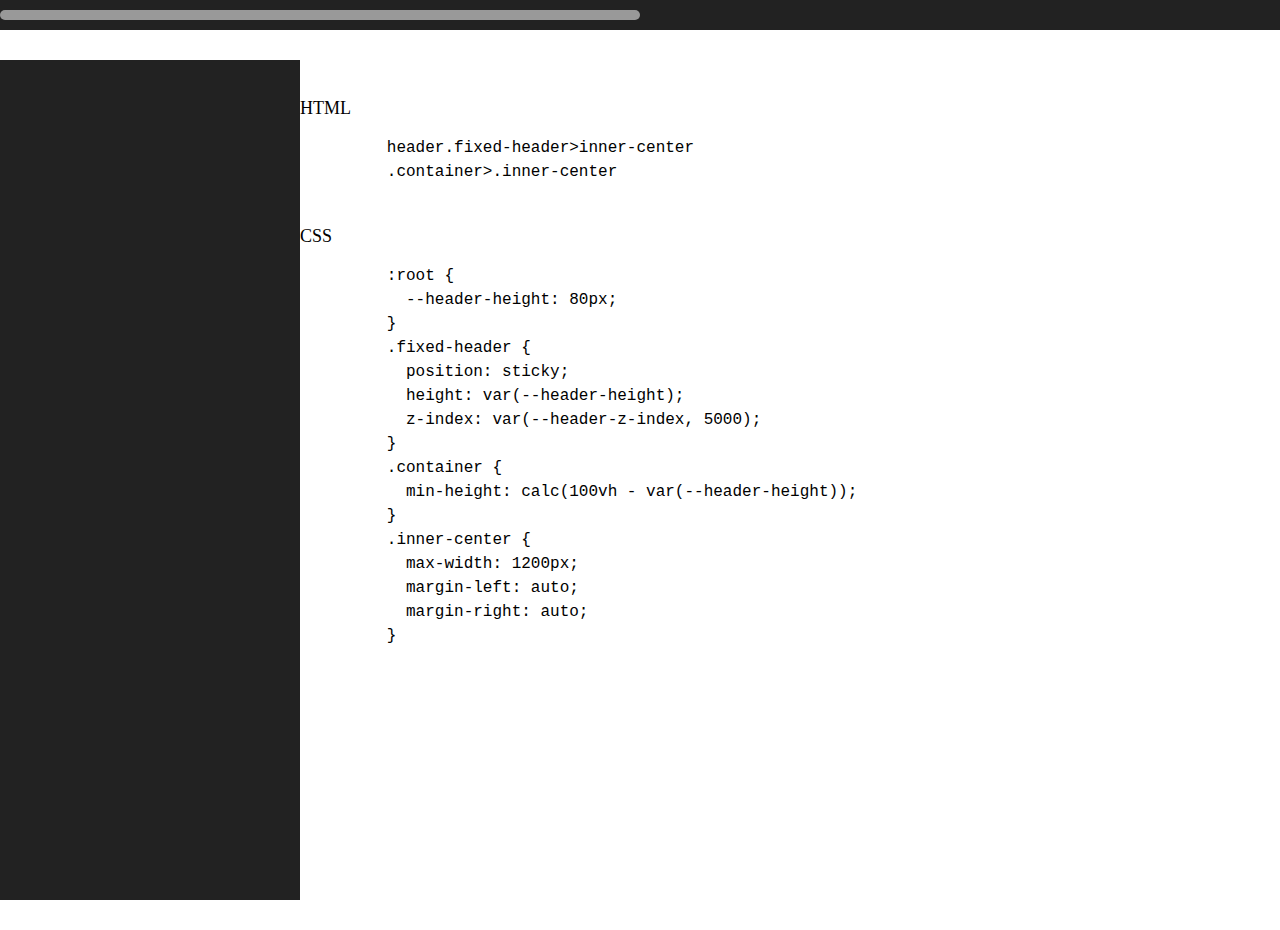
==== demo/fixed-header-and-aside.html @ 9c9e5b77 "feat: init" ====
<!DOCTYPE html>
<html lang="en">
  <head>
    <meta charset="UTF-8" />
    <meta http-equiv="X-UA-Compatible" content="IE=edge" />
    <meta name="viewport" content="width=device-width, initial-scale=1.0" />
    <title>fixed header and aside layout</title>
    <link rel="stylesheet" href="../style/common.css" />
    <link rel="stylesheet" href="../style/layout.css" />
  </head>
  <body>
    <header class="ml-header ml-header--fixed bg-color-black">
      <div class="title-placeholder"></div>
    </header>
    <aside class="ml-fixed-aside bg-color-black"></aside>
    <main class="ml-main-without-aside-header">
      <div class="content">
        <h3 class="guide-tt">HTML</h3>
        <pre>
        header.fixed-header>inner-center
        .container>.inner-center
      </pre
        >
        <h3 class="guide-tt">CSS</h3>
        <pre>
        :root {
          --header-height: 80px;
        }
        .fixed-header {
          position: sticky;
          height: var(--header-height);
          z-index: var(--header-z-index, 5000);
        }
        .container {
          min-height: calc(100vh - var(--header-height));
        }
        .inner-center {
          max-width: 1200px;
          margin-left: auto;
          margin-right: auto;
        }
      </pre
        >
      </div>
    </main>
  </body>
</html>
---- style/common.css ----
html {
  font-size: 16px;
  line-height: 1.5;
}

body {
  margin: 0;
  padding: 0;
}

.bg-color-black {
  background: #222;
  color: #fff;
}

.bg-color-1 {
  background: #cff09e;
}

.bg-color-2 {
  background: #a8dba8;
}

.bg-color-3 {
  background: #79bd9a;
}

.bg-color-4 {
  background: #3b8686;
}

pre {
  margin: 0;
  padding: 10px;
}

.title-placeholder {
  padding: 10px 0;
}

.title-placeholder::before {
  content: "";
  display: block;
  width: 50%;
  height: 10px;
  background: #999;
  border-radius: 5px;
}

.p-placeholder {
  padding: 10px 0;
}

.p-placeholder::before {
  content: "";
  display: block;
  width: 30%;
  height: 6px;
  background: #999;
  border-radius: 5px;
}

.guide-tt {
  all: unset;
  display: block;
  line-height: 2;
  font-size: 18px;
}
---- style/layout.css ----
/* 
* ml 为 moder layout 的缩写
*/

:root {
  --ml-width: 1200px; /* 固定宽度与最大宽度的取值 */
  --ml-min-width: 1200px; /* 最小宽度 */
  --ml-min-height: 100vh; /* 最小高度 */
  --ml-header-height: 60px; /* header 高度 */
  --ml-header-z-index: 5000; /* header z-index */
  --ml-aside-left-width: 300px; /* 左边栏宽度 */
  --ml-aside-right-width: 300px; /* 右边栏宽度 */
}

/* 内容水平居中设计，默认设置 max-width */
.ml-center {
  max-width: var(--ml-width);
  margin-left: auto;
  margin-right: auto;
}

/* 
* 左边栏布局
* 边栏宽度固定
* 内容宽度为除掉边栏宽度后的剩余容器宽度
*/
.ml-left-aside {
  display: grid;
  grid-template-columns: var(--aside-left-width) 1fr;
}

/* 
* 右边栏布局
* 右边栏宽度固定
* 内容宽度为除掉边栏宽度后的剩余容器宽度
*/
.ml-right-aside {
  display: grid;
  grid-template-columns: 1fr var(--aside-right-width);
}

/* 
* 左右边栏布局
* 左右边栏宽度固定
* 内容宽度为除掉边栏宽度后的剩余容器宽度
*/
.ml-both-aside {
  display: grid;
  grid-template-columns: var(--aside-left-width) 1fr var(--aside-left-width);
}

/* 
* fixed 或 sticky 顶部
*/
.ml-fixed-header {
  position: fixed;
  left: 0;
  top: 0;
  right: 0;
  height: var(--ml-header-height);
  z-index: var(--ml-header-z-index);
}

.ml-header--sticky {
  position: sticky;
  height: var(--ml-header-height);
  z-index: var(--ml-header-z-index);
}

/*
* 固定宽度布局
* ml-content 父级元素，挂一个 ml-min-width 即可实现固定宽度布局
* 条件：var(--ml-min-width) >= var(--ml-width)
*/
.ml-min-width {
  min-width: var(--ml-min-width);
}

/*
* 最小高度布局
* 适用于有个底部，内容再少，也可以撑开全屏
*/
.ml-min-height {
  display: grid;
  min-height: var(--ml-min-height);
  grid-template-rows: 1fr auto; /* 底部高度为 auto， 剩余全是内容高度 */
}

/* 固定左边栏 */
.ml-fixed-aside {
  position: fixed;
  top: var(--ml-header-height);
  bottom: 0;
  left: 0;
  width: var(--ml-aside-left-width);
}

/*
* 固定顶部和左边栏布局
*/
.ml-main-without-aside-header {
  margin-left: var(--ml-aside-left-width);
  margin-top: var(--ml-header-height);
  height: calc(100vh - var(--ml-header-height));
  overflow-y: auto;
}
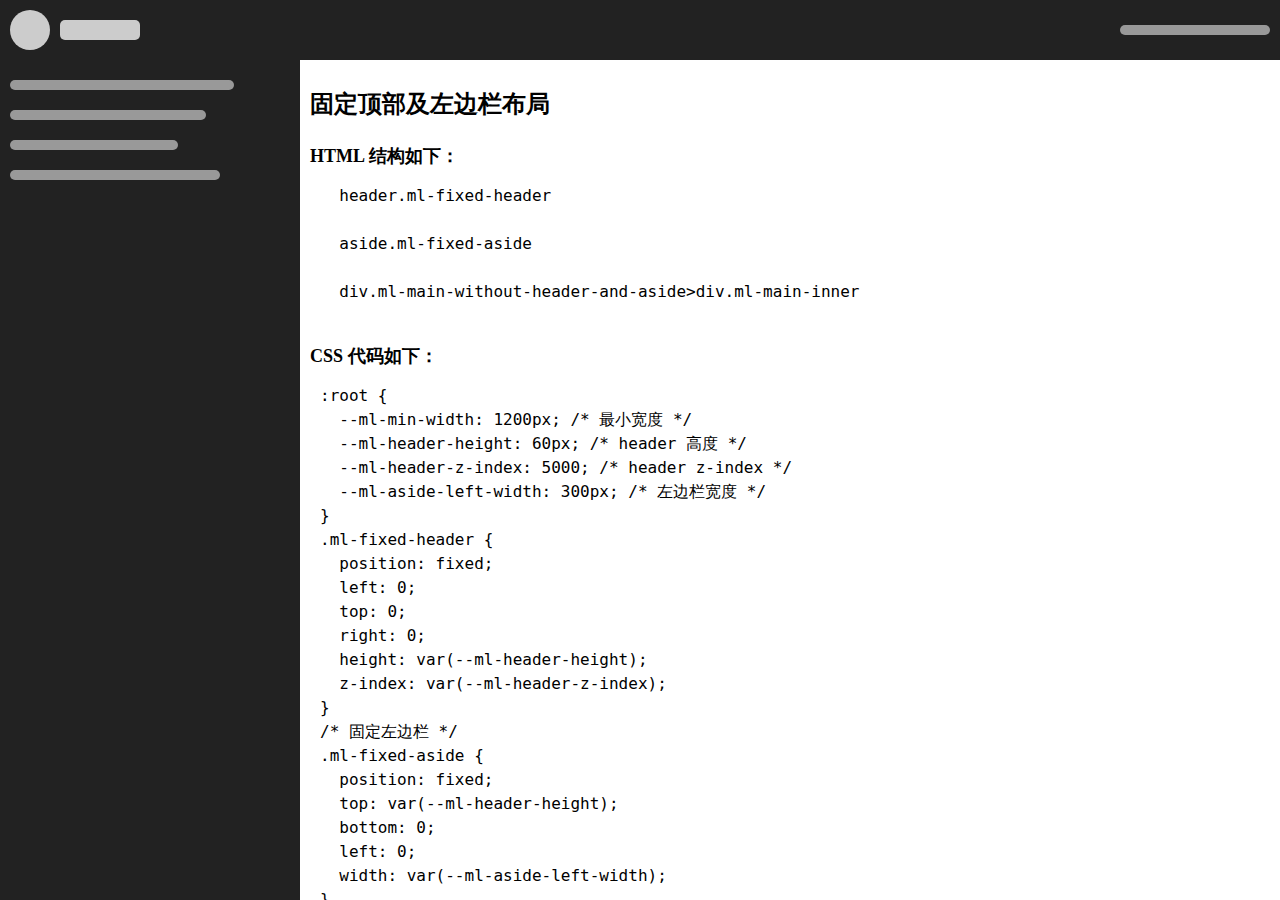
==== commit 2da5c79e: "feat: demo fixed-header-and-aside" ====
--- a/demo/fixed-header-and-aside.html
+++ b/demo/fixed-header-and-aside.html
@@ -9,38 +9,81 @@
     <link rel="stylesheet" href="../style/layout.css" />
   </head>
   <body>
-    <header class="ml-header ml-header--fixed bg-color-black">
-      <div class="title-placeholder"></div>
+    <header class="ml-fixed-header justify-content p10 bg-color-black">
+      <div class="logo-placeholder"></div>
+      <div class="text-placeholder"></div>
     </header>
-    <aside class="ml-fixed-aside bg-color-black"></aside>
-    <main class="ml-main-without-aside-header">
-      <div class="content">
-        <h3 class="guide-tt">HTML</h3>
-        <pre>
-        header.fixed-header>inner-center
-        .container>.inner-center
-      </pre
-        >
-        <h3 class="guide-tt">CSS</h3>
-        <pre>
-        :root {
-          --header-height: 80px;
-        }
-        .fixed-header {
-          position: sticky;
-          height: var(--header-height);
-          z-index: var(--header-z-index, 5000);
-        }
-        .container {
-          min-height: calc(100vh - var(--header-height));
-        }
-        .inner-center {
-          max-width: 1200px;
-          margin-left: auto;
-          margin-right: auto;
-        }
-      </pre
-        >
+    <aside class="ml-fixed-aside p10 bg-color-black">
+      <div class="text-placeholder" style="width: 80%"></div>
+      <div class="text-placeholder" style="width: 70%"></div>
+      <div class="text-placeholder" style="width: 60%"></div>
+      <div class="text-placeholder" style="width: 75%"></div>
+    </aside>
+    <main class="ml-main-without-header-and-aside">
+      <div class="ml-main-inner">
+        <div class="p10">
+          <h1 class="page-tt">固定顶部及左边栏布局</h1>
+          <h3 class="guide-tt">HTML 结构如下：</h3>
+          <pre>
+  header.ml-fixed-header
+  
+  aside.ml-fixed-aside
+  
+  div.ml-main-without-header-and-aside>div.ml-main-inner
+          </pre>
+          <h3 class="guide-tt">CSS 代码如下：</h3>
+          <pre>
+:root {
+  --ml-min-width: 1200px; /* 最小宽度 */
+  --ml-header-height: 60px; /* header 高度 */
+  --ml-header-z-index: 5000; /* header z-index */
+  --ml-aside-left-width: 300px; /* 左边栏宽度 */
+}
+.ml-fixed-header {
+  position: fixed;
+  left: 0;
+  top: 0;
+  right: 0;
+  height: var(--ml-header-height);
+  z-index: var(--ml-header-z-index);
+}
+/* 固定左边栏 */
+.ml-fixed-aside {
+  position: fixed;
+  top: var(--ml-header-height);
+  bottom: 0;
+  left: 0;
+  width: var(--ml-aside-left-width);
+}            
+/*
+* 固定顶部和左边栏布局
+* 设置 margin top 与 left ，空出顶部与左边栏的位置
+* 设置高度，实现 main 区域的垂直滚动
+* 嵌套一层 main-inner，设置最小宽度，实现 main 区域的水平滚动
+*/
+.ml-main-without-header-and-aside {
+  margin-left: var(--ml-aside-left-width);
+  margin-top: var(--ml-header-height);
+  height: calc(100vh - var(--ml-header-height));
+  overflow: auto;
+}
+
+.ml-main-without-header-and-aside .ml-main-inner {
+  min-width: calc(var(--ml-min-width) - var(--ml-aside-left-width));
+}
+          </pre>
+          <h3 class="guide-tt">注意点：</h3>
+          <p class="des">
+            由于顶部和左边栏均固定，所以当内容需要滚动的时候，就不再是默认的全局滚动条，而是
+            main 这块的局部滚动。
+          </p>
+          <p class="des">
+            垂直滚动，可以通过设置main 的高度（calc(100vh -
+            var(--ml-header-height))）来实现；而水平滚动，则需要嵌套一层
+            main-inner，设置最小宽度（calc(var(--ml-min-width) -
+            var(--ml-aside-left-width))）来实现
+          </p>
+        </div>
       </div>
     </main>
   </body>
--- a/style/common.css
+++ b/style/common.css
@@ -1,3 +1,6 @@
+* {
+  box-sizing: border-box;
+}
 html {
   font-size: 16px;
   line-height: 1.5;
@@ -29,6 +32,20 @@
   background: #3b8686;
 }
 
+.page-tt {
+  font-size: 24px;
+}
+
+.p10 {
+  padding: 10px;
+}
+
+.justify-content {
+  display: flex;
+  align-items: center;
+  justify-content: space-between;
+}
+
 pre {
   margin: 0;
   padding: 10px;
@@ -47,8 +64,43 @@
   border-radius: 5px;
 }
 
-.p-placeholder {
+.text-placeholder {
   padding: 10px 0;
+  width: 150px;
+}
+
+.text-placeholder::before {
+  content: "";
+  display: block;
+  background: #999;
+  border-radius: 5px;
+  height: 10px;
+}
+
+.logo-placeholder {
+  display: flex;
+  align-items: center;
+}
+
+.logo-placeholder::before {
+  content: "";
+  width: 40px;
+  height: 40px;
+  border-radius: 20px;
+  background: #ccc;
+}
+
+.logo-placeholder::after {
+  content: "";
+  width: 80px;
+  height: 20px;
+  border-radius: 5px;
+  margin-left: 10px;
+  background: #ccc;
+}
+
+.flex-center {
+  display: flex;
 }
 
 .p-placeholder::before {
@@ -65,4 +117,5 @@
   display: block;
   line-height: 2;
   font-size: 18px;
+  font-weight: bold;
 }
--- a/style/layout.css
+++ b/style/layout.css
@@ -97,10 +97,17 @@
 
 /*
 * 固定顶部和左边栏布局
+* 设置 margin top 与 left ，空出顶部与左边栏的位置
+* 设置高度，实现 main 区域的垂直滚动
+* 嵌套一层 main-inner，设置最小宽度，实现 main 区域的水平滚动
 */
-.ml-main-without-aside-header {
+.ml-main-without-header-and-aside {
   margin-left: var(--ml-aside-left-width);
   margin-top: var(--ml-header-height);
   height: calc(100vh - var(--ml-header-height));
-  overflow-y: auto;
+  overflow: auto;
 }
+
+.ml-main-without-header-and-aside .ml-main-inner {
+  min-width: calc(var(--ml-min-width) - var(--ml-aside-left-width));
+}
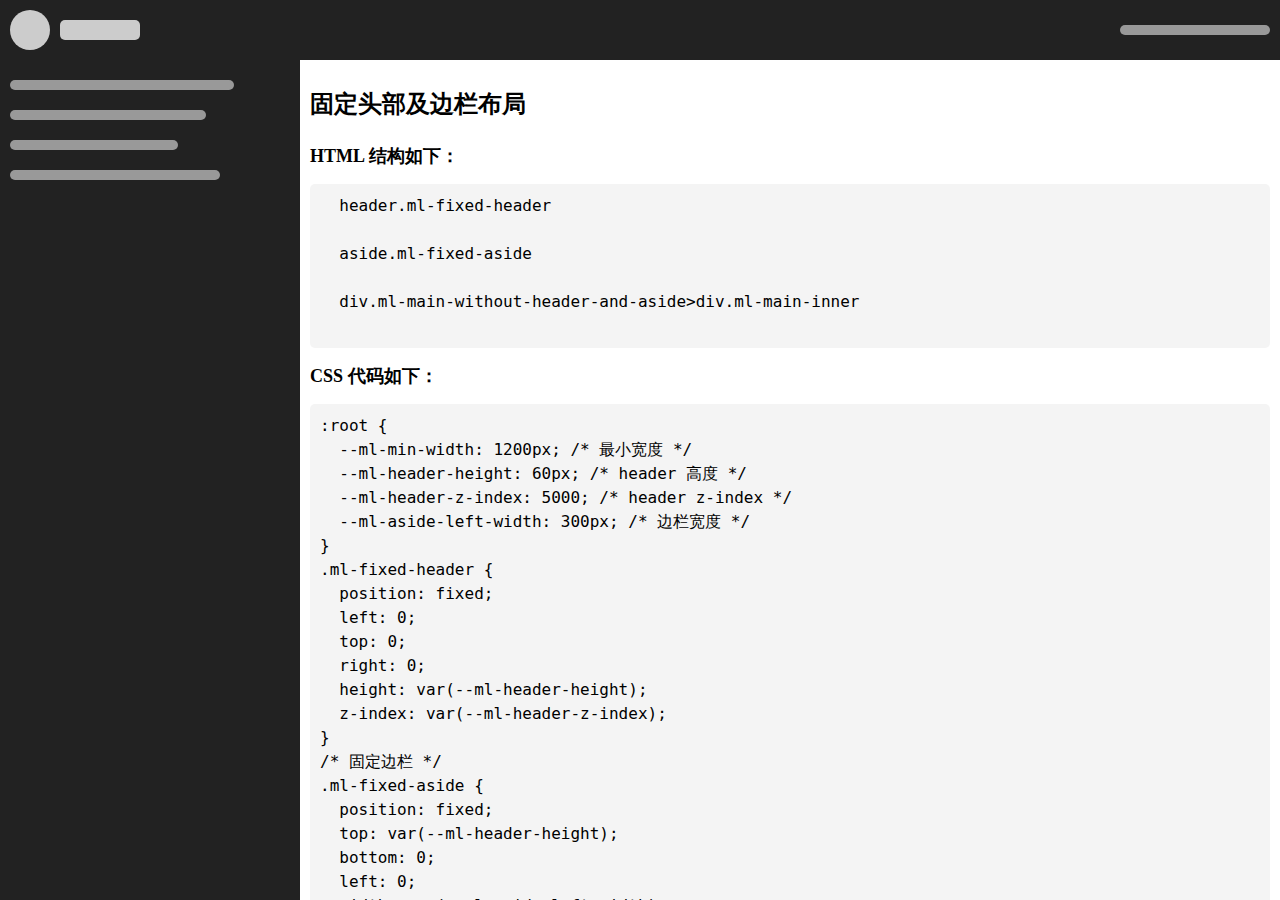
==== commit 700fc6e3: "feat: v1" ====
--- a/demo/fixed-header-and-aside.html
+++ b/demo/fixed-header-and-aside.html
@@ -5,8 +5,8 @@
     <meta http-equiv="X-UA-Compatible" content="IE=edge" />
     <meta name="viewport" content="width=device-width, initial-scale=1.0" />
     <title>fixed header and aside layout</title>
-    <link rel="stylesheet" href="../style/common.css" />
-    <link rel="stylesheet" href="../style/layout.css" />
+    <link rel="stylesheet" href="./css/common.css" />
+    <link rel="stylesheet" href="../layout.css" />
   </head>
   <body>
     <header class="ml-fixed-header justify-content p10 bg-color-black">
@@ -22,7 +22,7 @@
     <main class="ml-main-without-header-and-aside">
       <div class="ml-main-inner">
         <div class="p10">
-          <h1 class="page-tt">固定顶部及左边栏布局</h1>
+          <h1 class="page-tt">固定头部及边栏布局</h1>
           <h3 class="guide-tt">HTML 结构如下：</h3>
           <pre>
   header.ml-fixed-header
@@ -37,7 +37,7 @@
   --ml-min-width: 1200px; /* 最小宽度 */
   --ml-header-height: 60px; /* header 高度 */
   --ml-header-z-index: 5000; /* header z-index */
-  --ml-aside-left-width: 300px; /* 左边栏宽度 */
+  --ml-aside-left-width: 300px; /* 边栏宽度 */
 }
 .ml-fixed-header {
   position: fixed;
@@ -47,7 +47,7 @@
   height: var(--ml-header-height);
   z-index: var(--ml-header-z-index);
 }
-/* 固定左边栏 */
+/* 固定边栏 */
 .ml-fixed-aside {
   position: fixed;
   top: var(--ml-header-height);
@@ -56,8 +56,8 @@
   width: var(--ml-aside-left-width);
 }            
 /*
-* 固定顶部和左边栏布局
-* 设置 margin top 与 left ，空出顶部与左边栏的位置
+* 固定顶部和边栏布局
+* 设置 margin top 与 left ，空出顶部与边栏的位置
 * 设置高度，实现 main 区域的垂直滚动
 * 嵌套一层 main-inner，设置最小宽度，实现 main 区域的水平滚动
 */
@@ -74,8 +74,9 @@
           </pre>
           <h3 class="guide-tt">注意点：</h3>
           <p class="des">
-            由于顶部和左边栏均固定，所以当内容需要滚动的时候，就不再是默认的全局滚动条，而是
-            main 这块的局部滚动。
+            这块的局部滚动。
+            由于顶部和边栏均固定，所以当内容需要滚动的时候，就不再是默认的全局滚动条，而是
+            主体 main
           </p>
           <p class="des">
             垂直滚动，可以通过设置main 的高度（calc(100vh -
@@ -83,6 +84,10 @@
             main-inner，设置最小宽度（calc(var(--ml-min-width) -
             var(--ml-aside-left-width))）来实现
           </p>
+          <p class="des">
+            由于高度可以根据内容自动伸展，而宽度则是由父容器本身的宽度来决定的，所以为了实现
+            X 轴的滚动，需要嵌套一层。
+          </p>
         </div>
       </div>
     </main>
--- a/demo/css/common.css
+++ b/demo/css/common.css
@@ -0,0 +1,134 @@
+* {
+  box-sizing: border-box;
+}
+html {
+  font-size: 16px;
+  line-height: 1.5;
+}
+
+body {
+  margin: 0;
+  padding: 0;
+}
+
+.bg-color-black {
+  background: #222;
+  color: #fff;
+}
+
+.bg-color-gray {
+  background: #f4f4f4;
+}
+
+.bg-color-1 {
+  background: #cff09e;
+}
+
+.bg-color-2 {
+  background: #a8dba8;
+}
+
+.bg-color-3 {
+  background: #79bd9a;
+}
+
+.bg-color-4 {
+  background: #3b8686;
+}
+
+.page-tt {
+  font-size: 24px;
+}
+
+.p10 {
+  padding: 10px;
+}
+
+.justify-content {
+  display: flex;
+  align-items: center;
+  justify-content: space-between;
+}
+
+pre {
+  margin: 0;
+  padding: 10px;
+  background: #f4f4f4;
+  border-radius: 5px;
+}
+
+.title-placeholder {
+  padding: 10px 0;
+}
+
+.title-placeholder::before {
+  content: "";
+  display: block;
+  width: 50%;
+  height: 10px;
+  background: #999;
+  border-radius: 5px;
+}
+
+.text-placeholder {
+  padding: 10px 0;
+  width: 150px;
+}
+
+.text-placeholder::before {
+  content: "";
+  display: block;
+  background: #999;
+  border-radius: 5px;
+  height: 10px;
+}
+
+.logo-placeholder {
+  display: flex;
+  align-items: center;
+}
+
+.logo-placeholder::before {
+  content: "";
+  width: 40px;
+  height: 40px;
+  border-radius: 20px;
+  background: #ccc;
+}
+
+.logo-placeholder::after {
+  content: "";
+  width: 80px;
+  height: 20px;
+  border-radius: 5px;
+  margin-left: 10px;
+  background: #ccc;
+}
+
+.flex-center {
+  display: flex;
+}
+
+.p-placeholder::before {
+  content: "";
+  display: block;
+  width: 30%;
+  height: 6px;
+  background: #999;
+  border-radius: 5px;
+}
+
+.guide-tt {
+  all: unset;
+  display: block;
+  line-height: 2;
+  font-size: 18px;
+  font-weight: bold;
+  margin: 10px 0;
+}
+
+.app-full-screen {
+  display: grid;
+  grid-template-rows: auto auto 1fr auto;
+  min-height: 100vh;
+}
--- a/layout.css
+++ b/layout.css
@@ -0,0 +1,114 @@
+/* 
+* ml 为 moder layout 的缩写
+*/
+
+:root {
+  --ml-width: var(--reset-ml-width, 1200px); /* 固定宽度与最大宽度的取值 */
+  --ml-min-width: var(--reset-ml-min-width, 1200px); /* 最小宽度 */
+  --ml-min-height: var(--reset-ml-min-height, 100vh); /* 最小高度 */
+  --ml-header-height: var(--reset-ml-header-height, 60px);
+  --ml-header-z-index: var(--reset-ml-header-z-index, 5000);
+  --ml-aside-left-width: var(
+    --reset-ml-side-left-width,
+    300px
+  ); /* 左边栏宽度 */
+  --ml-aside-right-width: var(
+    --reset-ml-aside-right-width,
+    300px
+  ); /* 右边栏宽度 */
+}
+
+/* 
+* 内容水平居中设计，x 表示水平方向
+* 可以使用 width 或 max-width
+* width 为固定宽度
+* max-width 在大于该宽度时为固定的宽度，当小于该宽度时则为流体宽度
+*/
+.ml-x-center {
+  max-width: var(--ml-width);
+  margin-left: auto;
+  margin-right: auto;
+}
+
+/*
+* 最小宽度
+* ml-x-content 父级元素，挂一个 ml-min-width
+*/
+.ml-min-width {
+  min-width: var(--ml-min-width);
+}
+
+/* 
+* 左边栏布局
+* 内容宽度为除掉边栏宽度后的剩余容器宽度
+*/
+.ml-main-with-aside-left {
+  display: grid;
+  grid-template-columns: var(--ml-aside-left-width) 1fr;
+}
+
+/* 
+* 右边栏布局
+* 内容宽度为除掉边栏宽度后的剩余容器宽度
+*/
+.ml-main-with-aside-right {
+  display: grid;
+  grid-template-columns: 1fr var(--ml-aside-right-width);
+}
+
+/* 
+* 左右边栏布局
+* 内容宽度为除掉边栏宽度后的剩余容器宽度
+*/
+.ml-main-with-aside-both {
+  display: grid;
+  grid-template-columns: var(--ml-aside-left-width) 1fr var(
+      --ml-aside-left-width
+    );
+}
+
+/* sticky header */
+.ml-sticky-header {
+  position: sticky;
+  top: 0;
+  height: var(--ml-header-height);
+  z-index: var(--ml-header-z-index);
+}
+
+/* 
+* fixed header
+*/
+.ml-fixed-header {
+  position: fixed;
+  left: 0;
+  top: 0;
+  right: 0;
+  height: var(--ml-header-height);
+  z-index: var(--ml-header-z-index);
+}
+
+/* 固定左边栏 */
+.ml-fixed-aside {
+  position: fixed;
+  top: var(--ml-header-height);
+  bottom: 0;
+  left: 0;
+  width: var(--ml-aside-left-width);
+}
+
+/*
+* 固定顶部和左边栏布局
+* 设置 margin top 与 left ，空出顶部与左边栏的位置
+* 设置高度，实现 main 区域的垂直滚动
+* 嵌套一层 main-inner，设置最小宽度，实现 main 区域的水平滚动
+*/
+.ml-main-without-header-and-aside {
+  margin-left: var(--ml-aside-left-width);
+  margin-top: var(--ml-header-height);
+  height: calc(100vh - var(--ml-header-height));
+  overflow: auto;
+}
+
+.ml-main-without-header-and-aside .ml-main-inner {
+  min-width: calc(var(--ml-min-width) - var(--ml-aside-left-width));
+}
